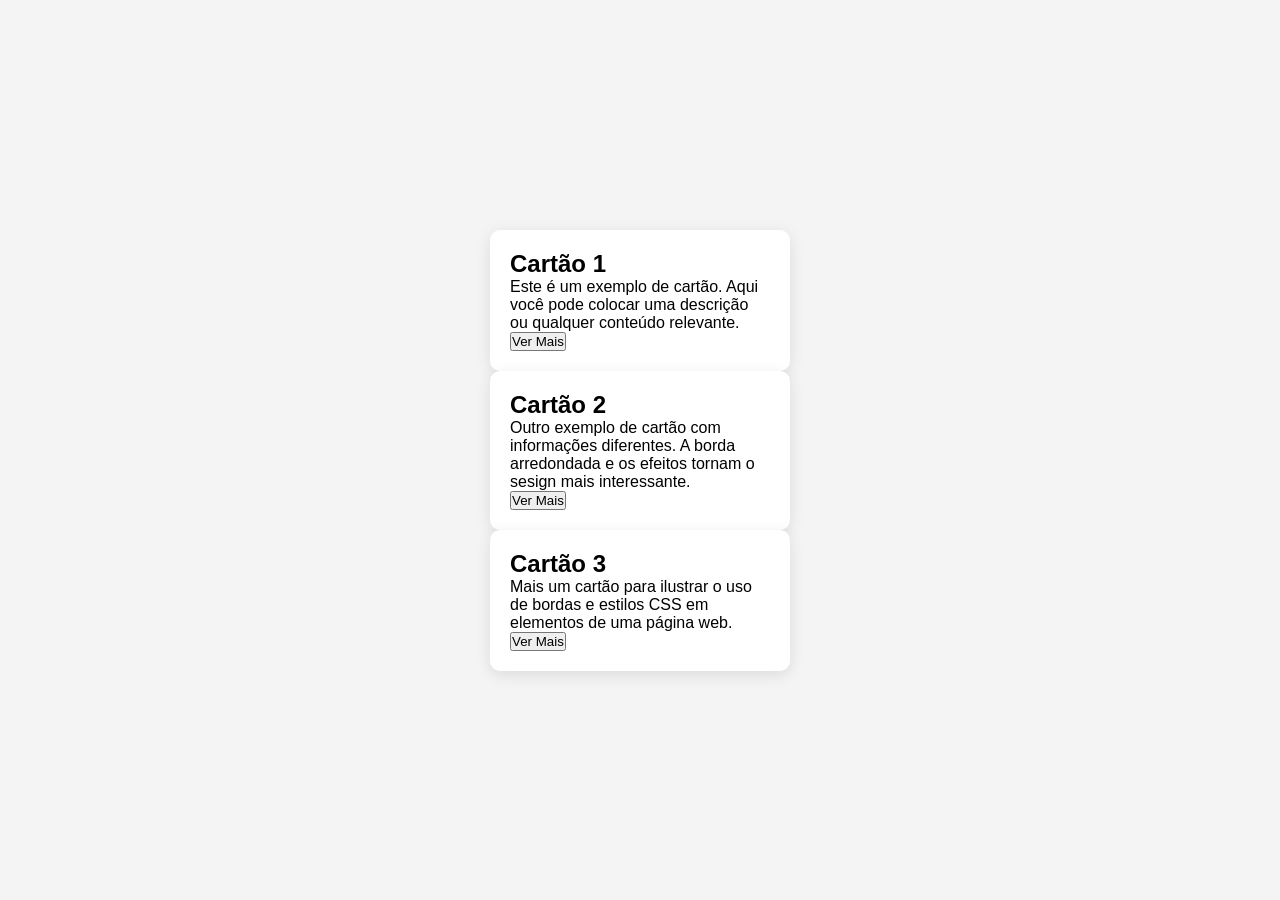
==== css/cartoes.html @ ffd36ea6 "Lima Cartões sombras,etc" ====
<!DOCTYPE html>
<html lang="pt-br">
<head>
    <meta charset="UTF-8">
    <meta name="viewport" content="width=], initial-scale=1.0">
    <title>Cartões</title>
    <link rel="stylesheet" href="style.css">
</head>
<body>
    <div class="card-conta-container">
        <div class="card">
            <h2> Cartão 1</h2>
            <p>
                Este é um exemplo de cartão. Aqui você pode colocar uma descrição ou qualquer conteúdo relevante.
            </p>
            <button class="btn">Ver Mais</button>
        </div>
     <div class="card">
            <h2> Cartão 2</h2>
            <p>
                Outro  exemplo de cartão com informações diferentes. A borda arredondada e os efeitos tornam o sesign mais interessante.
            </p>
            <button class="btn">Ver Mais</button>
        </div>
         <div class="card">
            <h2> Cartão 3</h2>
            <p>
                Mais um cartão para ilustrar o uso de bordas e estilos CSS em elementos de uma página web.
            </p>
            <button class="btn">Ver Mais</button>
        </div>
</body>
</html>
---- css/style.css ----
* {
    margin: 0; /*remove todos osm elementos*/
    padding: 0; /*remove o preemchimento padrão de todos os elementos*/
    box-sizing: border-box; /*isso garante que o pudding e a borda sejam incluídos no cálculo do tamanho dos elementos*/
}
body {
    font-family: Arial, Helvetica, sans-serif;
    background-color: #f4f4f4;
    display: flex; /*utiliza o modelo de leiaute flexbox para o corpo do documento*/
    justify-content: center; /*centraliza os elementos horizontalmente*/
    align-items: center; /*centraliza os elementos verticalmente*/
    height: 100vh; /*Define a altura do corpo como 100% da altura da janela de visualização (viewport)*/
}
.card-container{
    display: flex;/*Utiliza o modelo de leiaute flex box para os itens dentro do contêiner*/
    justify-content: space-around; /*distribui os cartoes com espaço igual entree eles*/
    gap: 20px; /*adiciona um espaço de 20px entre os cartões*/
    flex-wrap: wrap; /*permite que os cartões quebrem a linha quando não couberem na largura disponível*/
    padding: 20px; /*Adiciona um preenchimento de 20 px ao redor do contêiner*/
}

.card{
    background-color: white;
    width: 300px;
    padding: 20px;
    border-radius: 10px;
    box-shadow: 0px 4px 15px rgba(0,0,0, 0.1);
    transition: tranform 0.3s ease, box-shadow 0.3s ease; /*Aplica uma transição suave para o efeito de transição de sobra*/
}

.card:hover{
    transform: translateY(-10px); /*Movimena o cartão para cima em 10px ao passar o mouse sobre ele, criando um efeito de elevação*/
    box-shadow: 0px 6px 20px rgba(0,0,0, 0.15); /*Aumenta a intensidade da sobra ao passar em cima com o mouse sobre o cartão*/
}
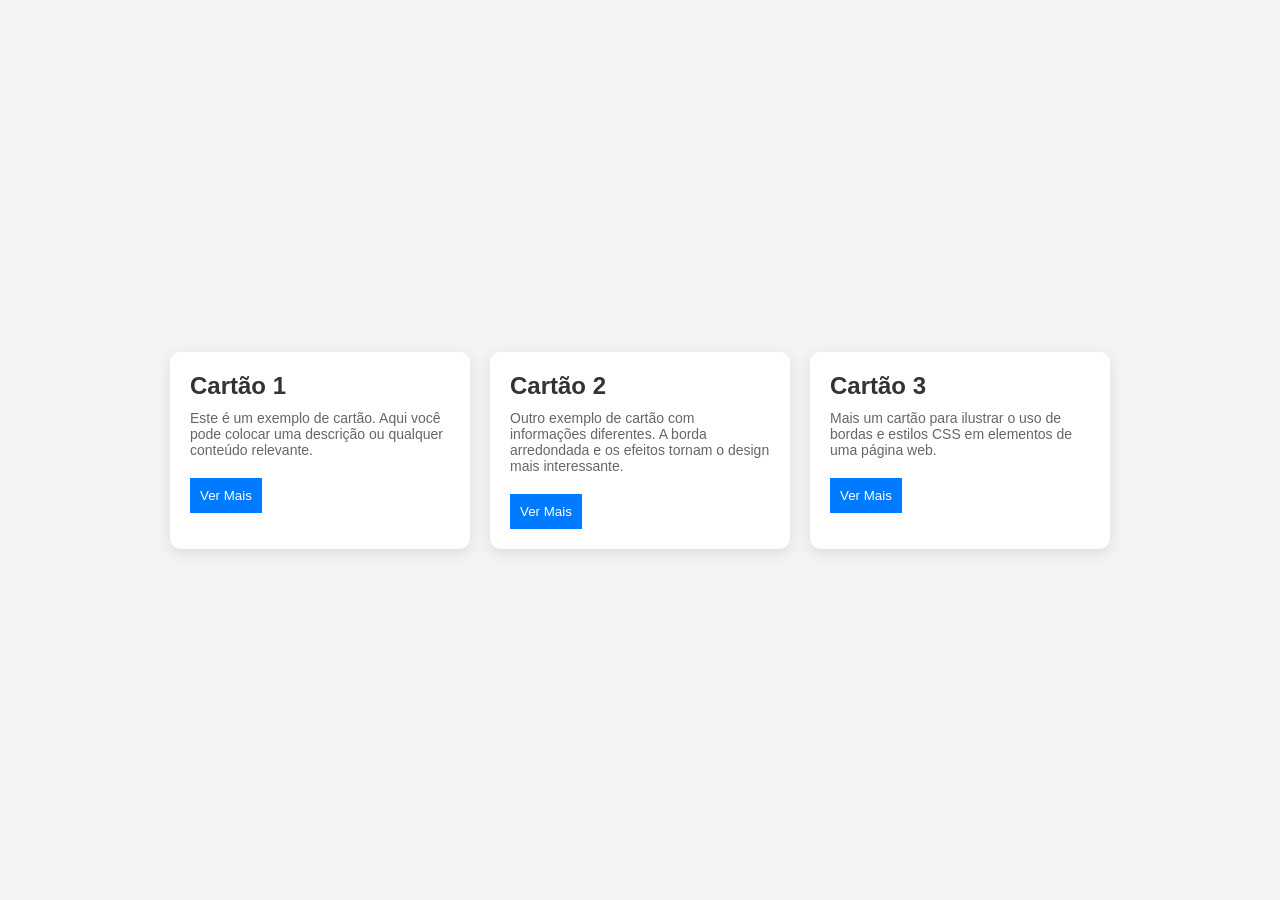
==== commit 0f861d1e: "L1m4" ====
--- a/css/cartoes.html
+++ b/css/cartoes.html
@@ -2,32 +2,37 @@
 <html lang="pt-br">
 <head>
     <meta charset="UTF-8">
-    <meta name="viewport" content="width=], initial-scale=1.0">
+    <meta name="viewport" content="width=device-width, initial-scale=1.0">
     <title>Cartões</title>
     <link rel="stylesheet" href="style.css">
 </head>
 <body>
-    <div class="card-conta-container">
+
+    <div class="card-container">
         <div class="card">
-            <h2> Cartão 1</h2>
+            <h2>Cartão 1</h2>
             <p>
                 Este é um exemplo de cartão. Aqui você pode colocar uma descrição ou qualquer conteúdo relevante.
             </p>
-            <button class="btn">Ver Mais</button>
+             <button class="btn">Ver Mais</button>
         </div>
-     <div class="card">
-            <h2> Cartão 2</h2>
+
+        <div class="card">
+            <h2>Cartão 2</h2>
             <p>
-                Outro  exemplo de cartão com informações diferentes. A borda arredondada e os efeitos tornam o sesign mais interessante.
+                Outro exemplo de cartão com informações diferentes. A borda arredondada e os efeitos tornam o design mais interessante.
             </p>
             <button class="btn">Ver Mais</button>
         </div>
-         <div class="card">
-            <h2> Cartão 3</h2>
+
+        <div class="card">
+            <h2>Cartão 3</h2>
             <p>
                 Mais um cartão para ilustrar o uso de bordas e estilos CSS em elementos de uma página web.
             </p>
-            <button class="btn">Ver Mais</button>
+             <button class="btn">Ver Mais</button>
         </div>
+    </div>
+
 </body>
 </html>
--- a/css/style.css
+++ b/css/style.css
@@ -1,34 +1,61 @@
 * {
-    margin: 0; /*remove todos osm elementos*/
-    padding: 0; /*remove o preemchimento padrão de todos os elementos*/
-    box-sizing: border-box; /*isso garante que o pudding e a borda sejam incluídos no cálculo do tamanho dos elementos*/
+    margin: 0;
+    padding: 0;
+    box-sizing: border-box;
 }
+
 body {
     font-family: Arial, Helvetica, sans-serif;
     background-color: #f4f4f4;
-    display: flex; /*utiliza o modelo de leiaute flexbox para o corpo do documento*/
-    justify-content: center; /*centraliza os elementos horizontalmente*/
-    align-items: center; /*centraliza os elementos verticalmente*/
-    height: 100vh; /*Define a altura do corpo como 100% da altura da janela de visualização (viewport)*/
-}
-.card-container{
-    display: flex;/*Utiliza o modelo de leiaute flex box para os itens dentro do contêiner*/
-    justify-content: space-around; /*distribui os cartoes com espaço igual entree eles*/
-    gap: 20px; /*adiciona um espaço de 20px entre os cartões*/
-    flex-wrap: wrap; /*permite que os cartões quebrem a linha quando não couberem na largura disponível*/
-    padding: 20px; /*Adiciona um preenchimento de 20 px ao redor do contêiner*/
+    display: flex;
+    justify-content: center;
+    align-items: center;
+    height: 100vh;
 }
 
-.card{
+.card-container {
+    display: flex;
+    justify-content: space-around;
+    gap: 20px;
+    flex-wrap: wrap;
+    padding: 20px;
+}
+
+.card {
     background-color: white;
     width: 300px;
     padding: 20px;
     border-radius: 10px;
-    box-shadow: 0px 4px 15px rgba(0,0,0, 0.1);
-    transition: tranform 0.3s ease, box-shadow 0.3s ease; /*Aplica uma transição suave para o efeito de transição de sobra*/
+    box-shadow: 0px 4px 15px rgba(0,0,0,0.1);
+    transition: transform 0.3s ease, box-shadow 0.3s ease;
 }
 
-.card:hover{
-    transform: translateY(-10px); /*Movimena o cartão para cima em 10px ao passar o mouse sobre ele, criando um efeito de elevação*/
-    box-shadow: 0px 6px 20px rgba(0,0,0, 0.15); /*Aumenta a intensidade da sobra ao passar em cima com o mouse sobre o cartão*/
+.card:hover {
+    transform: translateY(-10px);
+    box-shadow: 0px 6px 20px rgba(0,0,0,0.15);
+}
+
+.card h2 {
+    color: #333;
+    margin-bottom: 10px;
+}
+
+.card p {
+    color: #666;
+    font-size: 14px;
+    margin-bottom: 20px;
+}
+
+.btn {
+    background-color: #007bff;
+    color: white;
+    border: none;
+    padding: 10px;
+    cursor: pointer;
+    transition: background-color 0.3s ease;
+}
+
+.btn:hover{
+    background-color: #18395d;
+    
 }
